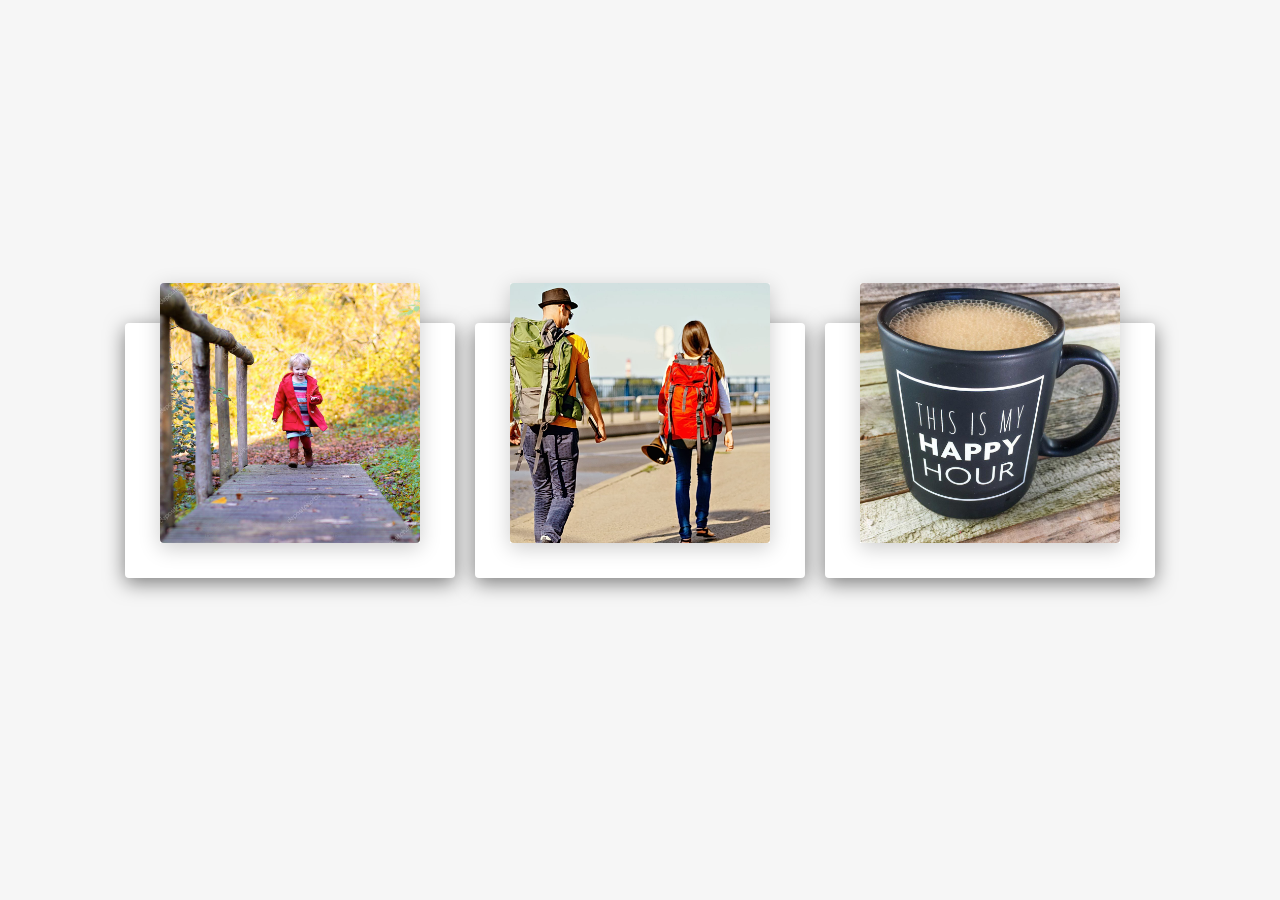
==== card-hover-effects/index.html @ 5d011636 "Creating repository and add some files" ====
<!DOCTYPE html>
<html lang="pt-br">
<head>
  <meta charset="UTF-8">
  <meta name="viewport" content="width=device-width, initial-scale=1.0">
  <title>Responsive Box Model Using CSS Flex</title>
  <link rel="stylesheet" href="style.css">
</head>
<body>
  <section class="container">
    <div class="card">
      <div class="imgBox">
        <img src="imgs/img1.jpg" alt="">
      </div>
      <div class="content">
        <h2>Card One</h2>
        <p>Contrary to popular belief, Lorem Ipsum is not simply random text. It has roots in a piece of classical Latin literature from 45 BC, making it over 2000 years old.</p>
      </div>
    </div>
    <div class="card">
      <div class="imgBox">
        <img src="imgs/img2.jpg" alt="">
      </div>
      <div class="content">
        <h2>Card Two</h2>
        <p>Contrary to popular belief, Lorem Ipsum is not simply random text. It has roots in a piece of classical Latin literature from 45 BC, making it over 2000 years old.</p>
      </div>
    </div>
    <div class="card">
      <div class="imgBox">
        <img src="imgs/img3.jpg" alt="">
      </div>
      <div class="content">
        <h2>Card Three</h2>
        <p>Contrary to popular belief, Lorem Ipsum is not simply random text. It has roots in a piece of classical Latin literature from 45 BC, making it over 2000 years old.</p>
      </div>
    </div>
  </section>
</body>
</html>
---- card-hover-effects/style.css ----
@import url('https://fonts.googleapis.com/css?family=Blinker:100,200,300,400,500,600,700,800,900&display=swap');

* {
  margin: 0;
  padding: 0;
  font-family: "Blinker", sans-serif;
}

body
{
  height: 100vh;
  display: flex;
  justify-content: center;
  align-items: center;
  background: #f6f6f6;
}

.container
{
  position: relative;
  width: 1100px;
  display: flex;
  justify-content: center;
  align-items: center;
  flex-wrap: wrap;
  padding: 30px;
}

.container .card
{
  position: relative;
  max-width: 300px;
  min-width: 300px;
  height: 215px;
  background: #fff;
  margin: 30px 10px;
  padding: 20px 15px;
  display: flex;
  flex-direction: column;
  box-shadow: 0 5px 20px rgba(0,0,0,0.5);
  transition: 0.3s ease-in-out;
  border-radius: 4px;
  align-items: center;
}

.container .card:hover
{
  height: 360px;
}

.container .card .imgBox
{
  position: relative;
  width: 260px;
  height: 260px;
  top: -60px;
  z-index: 1;
  box-shadow: 0 5px 20px rgba(0,0,0,0.2);
}

.container .card .imgBox img
{
  max-width: 100%;
  border-radius: 4px;
}

.container .card .content
{
  position: relative;
  margin-top: -140px;
  padding: 10px 15px;
  text-align: center;
  color: #111;
  visibility: hidden;
  opacity: 0;
  transition: 0.3s ease-in-out;
}

.container .card:hover .content
{
  visibility: visible;
  opacity: 1;
  margin-top: -40px;
  transition-delay: 0.3s;
}

@media (max-width: 750px)
{
  .container
  {
    margin-top: 160px;
  }
}
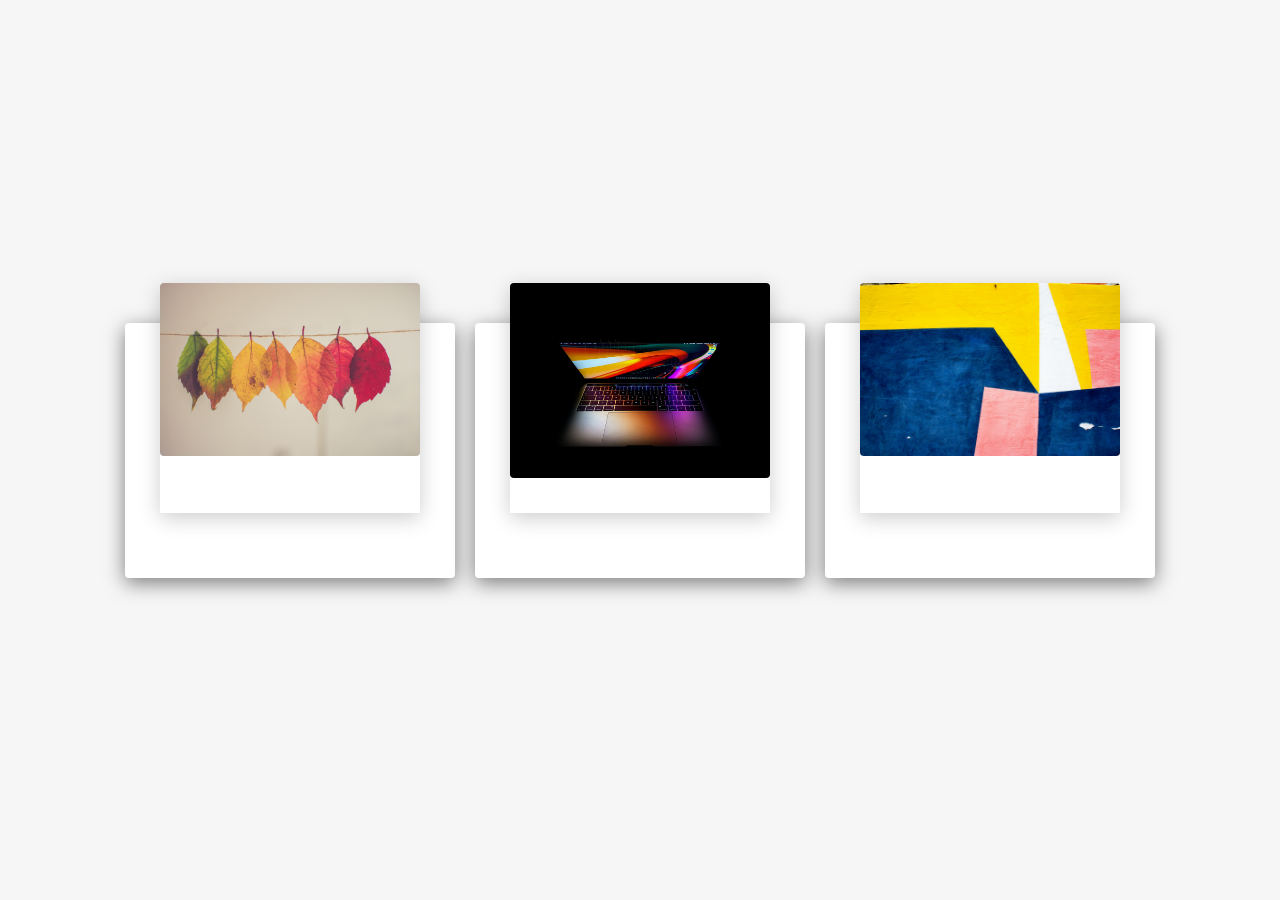
==== commit 4e497bea: "Updage main page and projects" ====
--- a/card-hover-effects/index.html
+++ b/card-hover-effects/index.html
@@ -10,7 +10,7 @@
   <section class="container">
     <div class="card">
       <div class="imgBox">
-        <img src="imgs/img1.jpg" alt="">
+        <img src="imgs/leaves.jpg" alt="">
       </div>
       <div class="content">
         <h2>Card One</h2>
@@ -19,7 +19,7 @@
     </div>
     <div class="card">
       <div class="imgBox">
-        <img src="imgs/img2.jpg" alt="">
+        <img src="imgs/laptop.jpg" alt="">
       </div>
       <div class="content">
         <h2>Card Two</h2>
@@ -28,7 +28,7 @@
     </div>
     <div class="card">
       <div class="imgBox">
-        <img src="imgs/img3.jpg" alt="">
+        <img src="imgs/photo-boards.jpg" alt="">
       </div>
       <div class="content">
         <h2>Card Three</h2>
